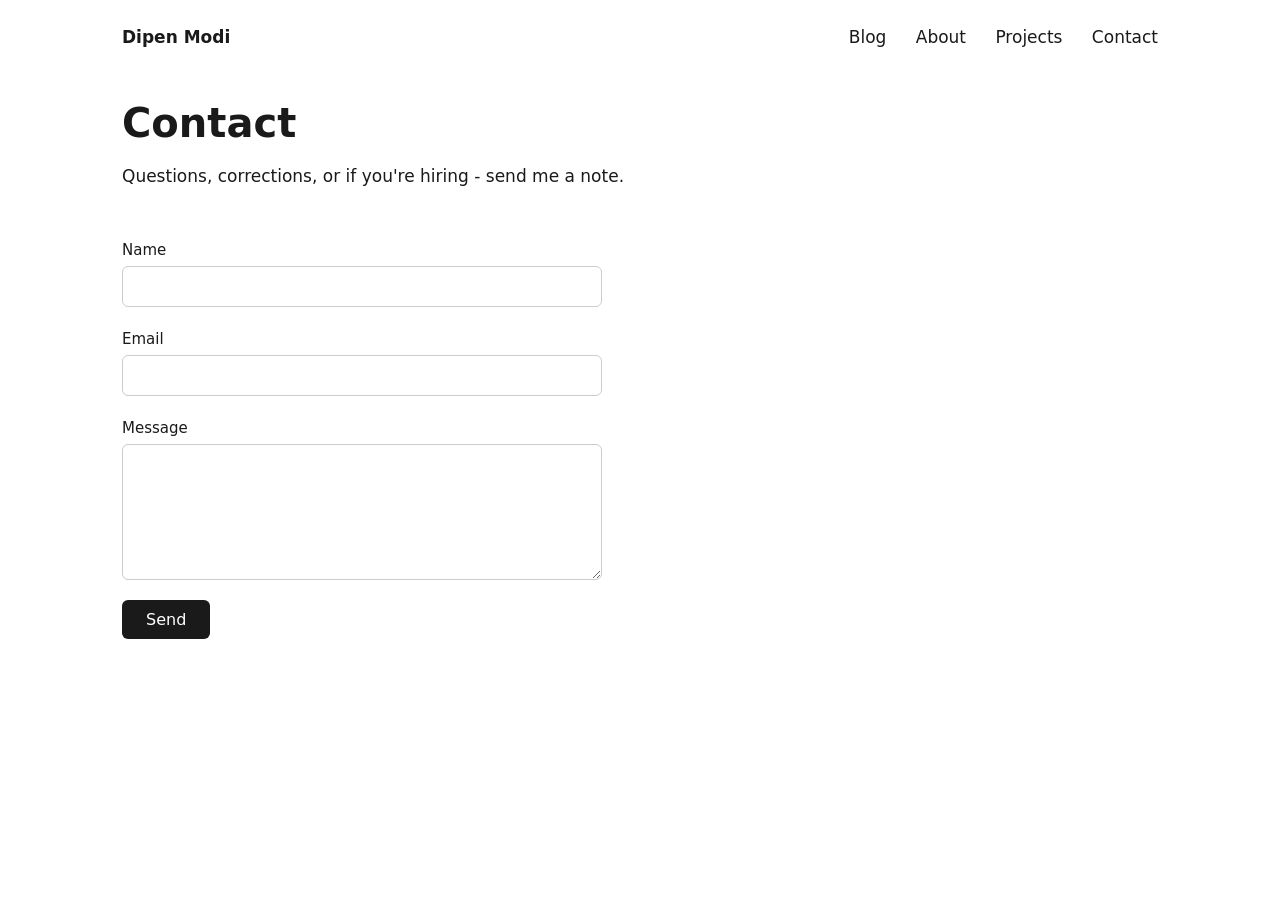
==== contact/index.html @ c27310e8 "Enable CORS for the demo frontend" ====
<!doctype html>
<html lang="en">
    <head>
        <meta charset="UTF-8">
        <meta name="viewport" content="width=device-width, initial-scale=1.0">
        <title>My database had money that no transaction created</title>
        <meta name="description" content="32 passing tests and a crash on day one">
        <link rel="stylesheet" href="/styles.css">
    </head>

    <body>
        <header class="site-header">
            <a class="wordmark" href="/">Dipen Modi</a>
            <nav class="site-nav">
                <a href="/">Blog</a>
                <a href="/about/">About</a>
                <a href="/projects/">Projects</a>
                <a href="/contact/">Contact</a>
            </nav>
        </header>

        <main>
            <section class="page-intro prose">
                <h1>Contact</h1>
                <p>Questions, corrections, or if you're hiring - send me a note.</p>
            </section>

            <section class="contact-form prose">
                <form action="https://api.web3forms.com/submit" method="POST"> <!-- Post/send to this address -->
                    <input type="hidden" name="access-key" value="5675dc8d-3c0e-4c1d-b912-db64d5385b27">
                    <input type="hidden" name="subject" value="New message from csiscrazy.com">

                    <!-- Tying text to field by id (here, name) -->
                    <label for="name">Name</label>
                    <input type="text" id="name" name="name" required>  <!-- required field -->

                    <!-- Tying text to field by id (email) -->
                    <label for="email">Email</label>
                    <input type="email" id="email" name="email" required> <!-- required field -->

                    <label for="message">Message</label>
                    <textarea id="message" name="message" rows="6" required></textarea> <!-- required field -->

                    <input type="checkbox" name="botcheck" class="hidden" style="display:none">

                    <button type="submit">Send</button>
                </form>
            </section>
        </main>
---- styles.css ----
/* Reset and base: wiping browser defaults */
    * {
        box-sizing: border-box;
        margin: 0;
        padding: 0;
    }

    body {
        font-family: system-ui, sans-serif; /* if not supported, fall back to sans-serif */
        line-height: 1.6;   /* unitless meaning 1.6 times the font size */
        color: #1a1a1a;
        background: #ffffff;
        font-size: 1.0625rem;   /* 17px */
    }

    /* The Container: */
    .site-header,
    main,
    .site-footer {
        max-width: 1100px;
        margin-left: auto;
        margin-right: auto;
        padding-left: 32px;
        padding-right: 32px;
    }

    /* Narrow: for reading */
    .prose {
        max-width: 120ch;
    }


    .site-header {
        display: flex;
        justify-content: space-between;
        align-items: center;
        padding-top: 24px;
        padding-bottom: 24px;
    }

    .wordmark{
        text-decoration: none;
        font-weight: 600;
    }

    main {
        padding-top: 24px;
        padding-bottom: 64px;
    }

    .site-footer {
        padding-top: 24px;
        padding-bottom: 48px;
    }

    .link-list {
        list-style: none;
    }

    .link-list li {
        margin-bottom: 4px;
    }

    /* Typography: */
    h1 {
        font-size: 2.5rem;  /* rem = relative to the root font size (16px by default) */
        line-height: 1.2;
        margin-bottom: 16px;
    }

    h2 {
        font-size: 1.25rem;
        margin-bottom: 12px;
    }

    p {
        margin-bottom: 16px;
        /* Latex-like wrap: */
        /* text-align: justify;
        hyphens: auto;
        */
    }


    /* Links and nav: */
    a {
        color: #1a1a1a;
    }

    .site-nav a {
        text-decoration: none;
        margin-left: 24px;
    }

    .site-nav a:hover {
        text-decoration: underline;
    }


    /* Spacing between Sections: */
    main section {
        margin-bottom: 48px;
    }


/*  Responsive: phones & small screens
    Rules in here only apply when the viewport is <700px */
@media (max-width: 700px) {
    /*
    .site-header {
        flex-direction: column;
        align-items: flex-start;
        gap: 12px;
    }
    */

    .site-nav {
        display: flex;
        flex-wrap: wrap;
        gap: 20px;
    }

    .site-nav a {
        margin-left: 0;
    }

    .site-header,
    main,
    .site-footer {
        padding-left: 20px;
        padding-right: 20px;
    }

    h1 {
        font-size: 2rem;
    }

    main section {
        margin-bottom: 36px;
    }

    p {
        text-align: justify;
        hyphens: auto;
    }
}

/*  Projects  */
    .project-grid {
        display: grid;
        grid-template-columns: repeat(auto-fit, minmax(320px, 1fr));
        gap: 24px;
    }

    .project-card {
        border: 1px solid #e5e5e5;
        border-radius: 8px;
        padding: 24px;
    }

    .project-card h2 {
        margin-bottom: 4px;
    }

    .project-stack {
        font-size: 0.875rem;
        color: #666;
        margin-bottom: 16px;
    }

    .project-links {
        margin-bottom: 0;
    }

    .project-links a {
        margin-right: 16px;
    }


/*  Blog index  */
    .post-item {
        padding-bottom: 32px;
        margin-bottom: 32px;
        border-bottom: 1px solid #e5e5e5;
    }

    .post-item:last-child {
        border-bottom: none;
    }

    .post-date {
        font-size: 0.875rem;
        color: #666;
        margin-bottom: 4px;
    }

    .post-item h2 {
        font-size: 1.375rem;
        margin-bottom: 8px;
    }

    .post-item h2 a {
        text-decoration: none;
    }

    .post-item h2 a:hover {
        text-decoration: underline;
    }



/*  Post pages  */
    .post-header {
        margin-bottom: 32px;
    }

    .post h2 {
        font-size: 1.375rem;
        margin-top: 40px;
        margin-bottom: 12px;
    }

    .post pre {
        background: #f6f6f6;
        border-radius: 6px;
        padding: 16px;
        overflow-x: auto;   /* long code lines get a horizontal scrollbar */
        margin-bottom: 20px;
        font-size: 0.875rem;
        line-height: 1.5;
    }

    .post code {
        font-family: ui-monospace, "SF Mono", Menlo, menospace;
    }

    .post :not(pre) > code {
        background: #f0f0f0;
        padding: 2px 5px;
        border-radius: 4px;
        font-size: 0.9em;
    }

    .post-back {
        margin-top: 56px;
        padding-top: 24px;
        border-top: 1px solid #e5e5e5;
        font-size: 0.9375rem;
    }

    .post-back a {
        text-decoration: none;
        color: #666;
    }

    .post-back a:hover {
        color: #1a1a1a;
    }

    .post blockquote {
        border-left: 3px solid #1a1a1a;
        padding-left: 20px;
        margin: 24px 0;
        font-style: italic;
    }

    .post ul {
        margin-bottom: 20px;
        padding-left: 24px;
    }



/*  Contact Form  */
    .contact-form label {
        display: block;
        margin-bottom: 4px;
        font-size: 0.9375rem;
    }

    .contact-form input[type="text"],
    .contact-form input[type="email"],
    .contact-form textarea {
        display: block;
        width: 100%;
        max-width: 480px;
        padding: 10px 12px;
        margin-bottom: 20px;
        border: 1px solid #ccc;
        border-radius: 6px;
        font-family: inherit; /* without inherit, */
        font-size: 1rem;
    }

    .contact-form textarea{
        resize: vertical;
    }

    .contact-form button {
        padding: 10px 24px;
        border: none;
        border-radius: 6px;
        background: #1a1a1a;
        color: #fff;
        font-family: inherit;
        font-size: 1rem;
        cursor: pointer;
    }

    .contact-form button:hover {
        background: #444;
    }
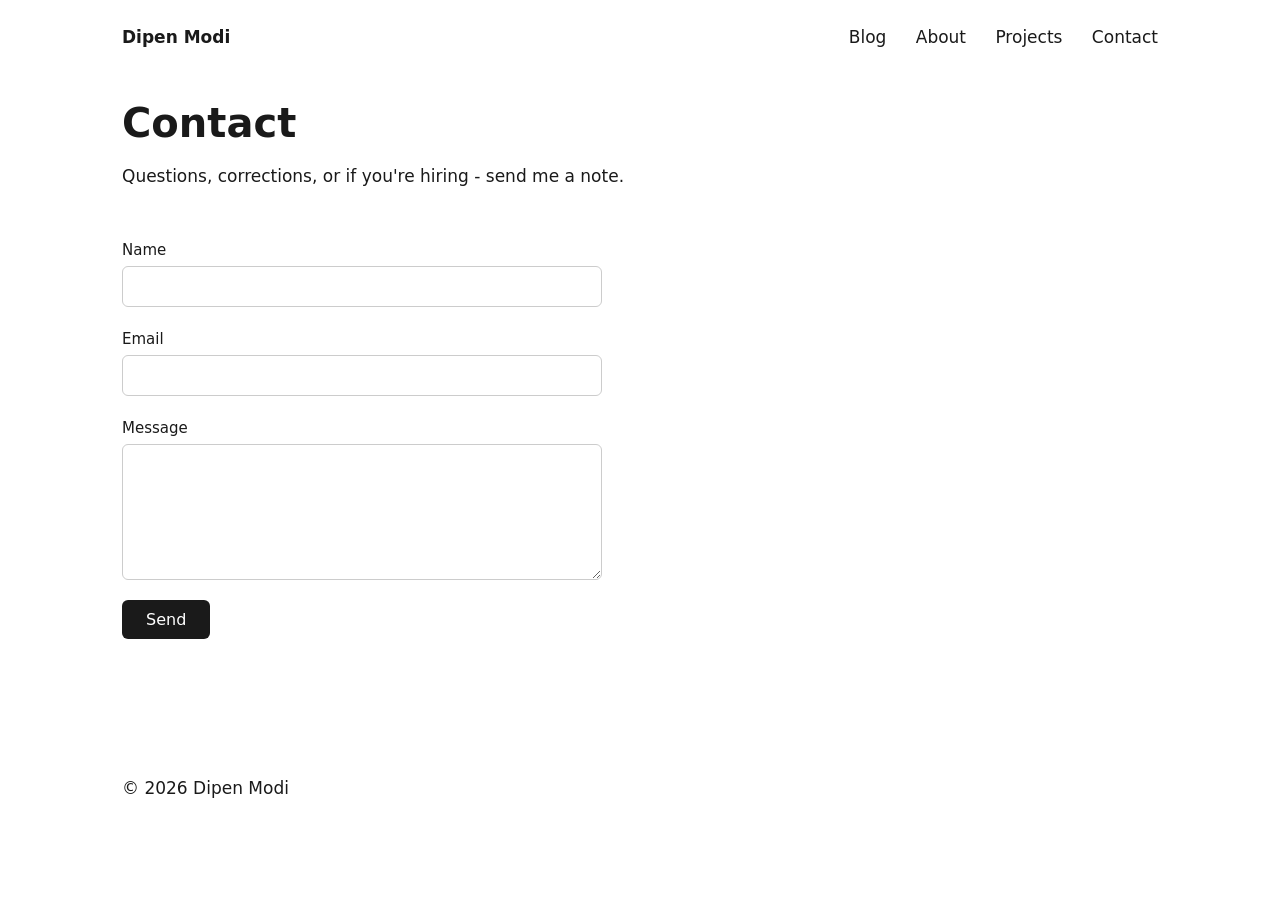
==== commit a5248daa: "Fix contact form, add site-audit post, improve post readability - Rename Web3Forms field access-key " ====
--- a/contact/index.html
+++ b/contact/index.html
@@ -3,8 +3,8 @@
     <head>
         <meta charset="UTF-8">
         <meta name="viewport" content="width=device-width, initial-scale=1.0">
-        <title>My database had money that no transaction created</title>
-        <meta name="description" content="32 passing tests and a crash on day one">
+        <title>Contact - Dipen Modi</title>
+        <meta name="description" content="Get in touch with Dipen Modi: questions, corrections, or opportunities.">
         <link rel="stylesheet" href="/styles.css">
     </head>
 
@@ -27,7 +27,7 @@
 
             <section class="contact-form prose">
                 <form action="https://api.web3forms.com/submit" method="POST"> <!-- Post/send to this address -->
-                    <input type="hidden" name="access-key" value="5675dc8d-3c0e-4c1d-b912-db64d5385b27">
+                    <input type="hidden" name="access_key" value="5675dc8d-3c0e-4c1d-b912-db64d5385b27">
                     <input type="hidden" name="subject" value="New message from csiscrazy.com">
 
                     <!-- Tying text to field by id (here, name) -->
@@ -46,4 +46,10 @@
                     <button type="submit">Send</button>
                 </form>
             </section>
-        </main>+        </main>
+
+        <footer class="site-footer">
+            <p>&copy; 2026 Dipen Modi</p>
+        </footer>
+    </body>
+</html>
--- a/styles.css
+++ b/styles.css
@@ -210,6 +210,23 @@
 
 
 /*  Post pages  */
+    /* ~70 characters per line is the comfortable reading width */
+    .post,
+    .post-back,
+    .comments {
+        max-width: 70ch;
+    }
+
+    .post p,
+    .post li {
+        text-align: left;   /* override the mobile justify: no uneven gaps in articles */
+        hyphens: manual;
+    }
+
+    .post li {
+        margin-bottom: 10px;
+    }
+
     .post-header {
         margin-bottom: 32px;
     }
@@ -231,7 +248,7 @@
     }
 
     .post code {
-        font-family: ui-monospace, "SF Mono", Menlo, menospace;
+        font-family: ui-monospace, "SF Mono", Menlo, monospace;
     }
 
     .post :not(pre) > code {
@@ -267,6 +284,23 @@
     .post ul {
         margin-bottom: 20px;
         padding-left: 24px;
+    }
+
+    .comments {
+        margin-top: 56px;
+        padding-top: 32px;
+        border-top: 1px solid #e5e5e5;
+    }
+
+    .comments h2 {
+        font-size: 1.25rem;
+        margin-bottom: 20px;
+    }
+
+    #cusdis_thread iframe {
+        width: 100% !important;
+        min-height: 520px !important;
+        border: none;
     }
 
 
@@ -310,3 +344,5 @@
     .contact-form button:hover {
         background: #444;
     }
+
+
